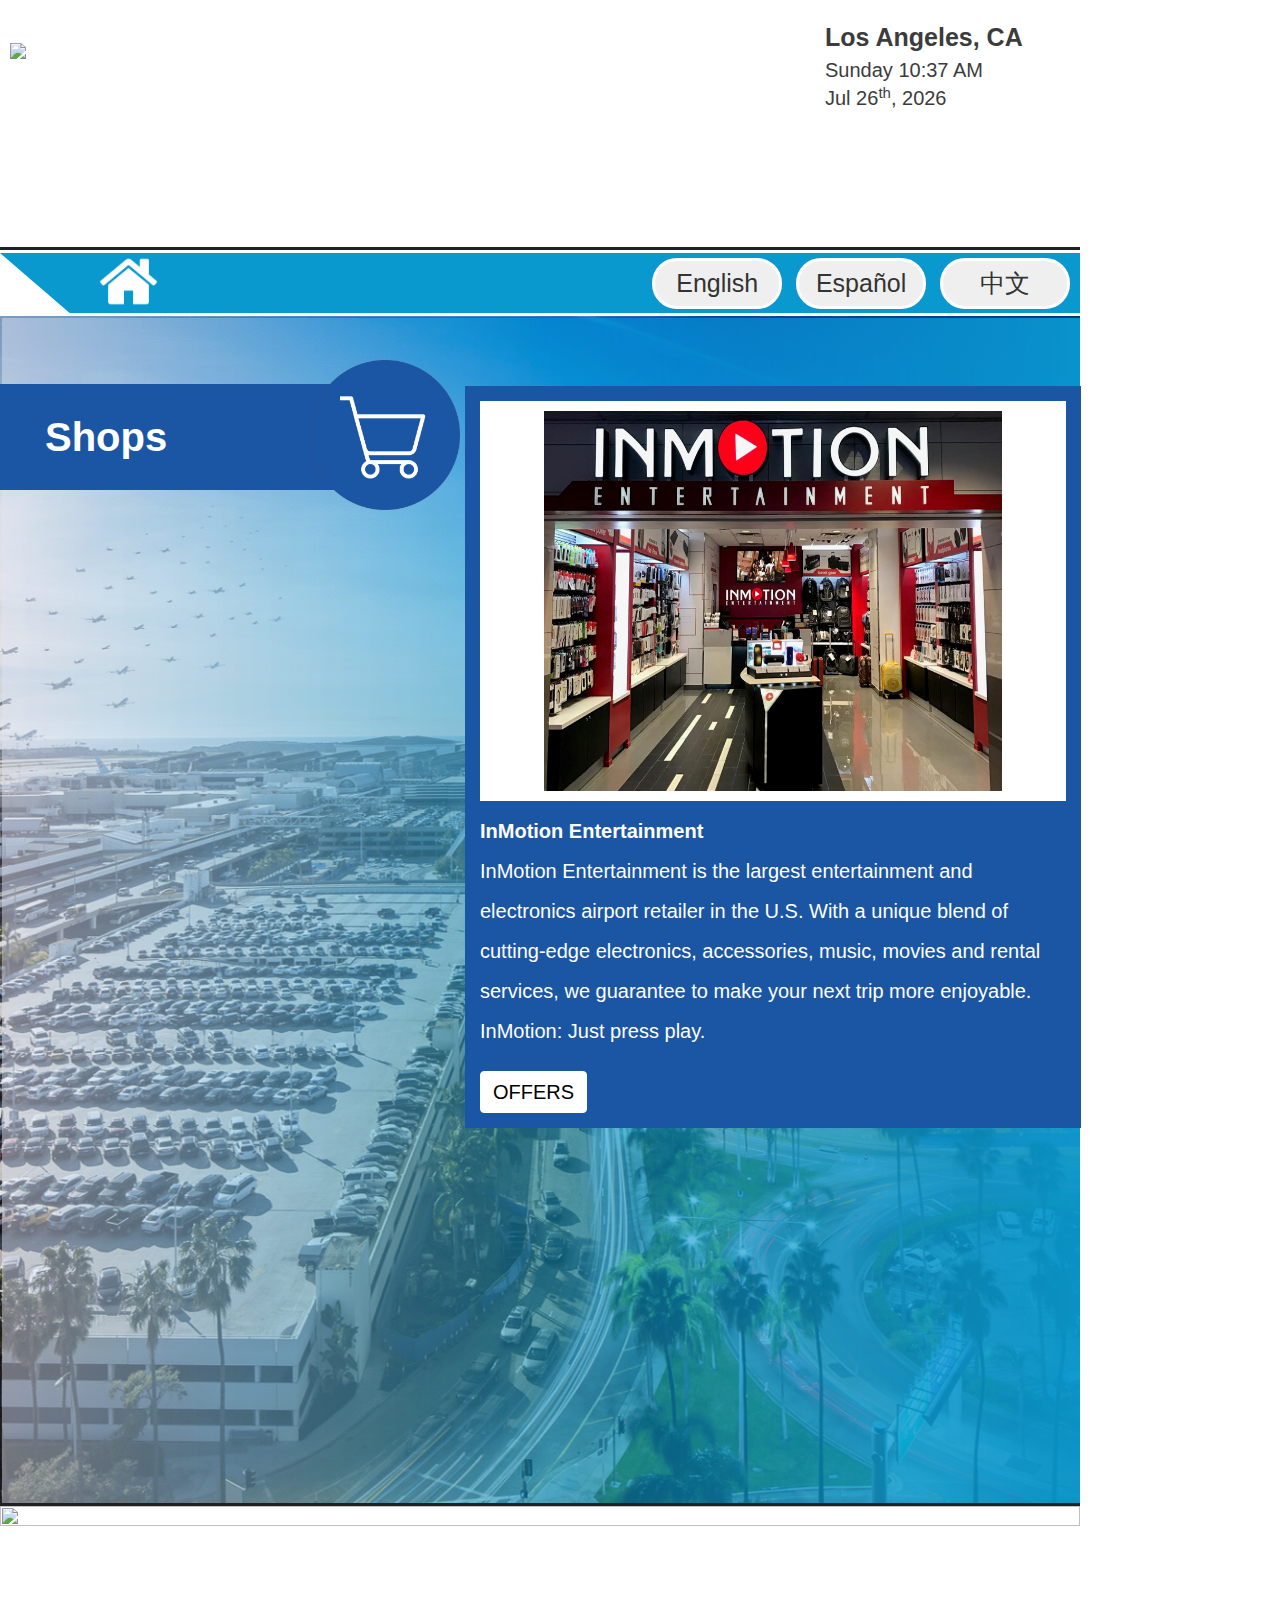
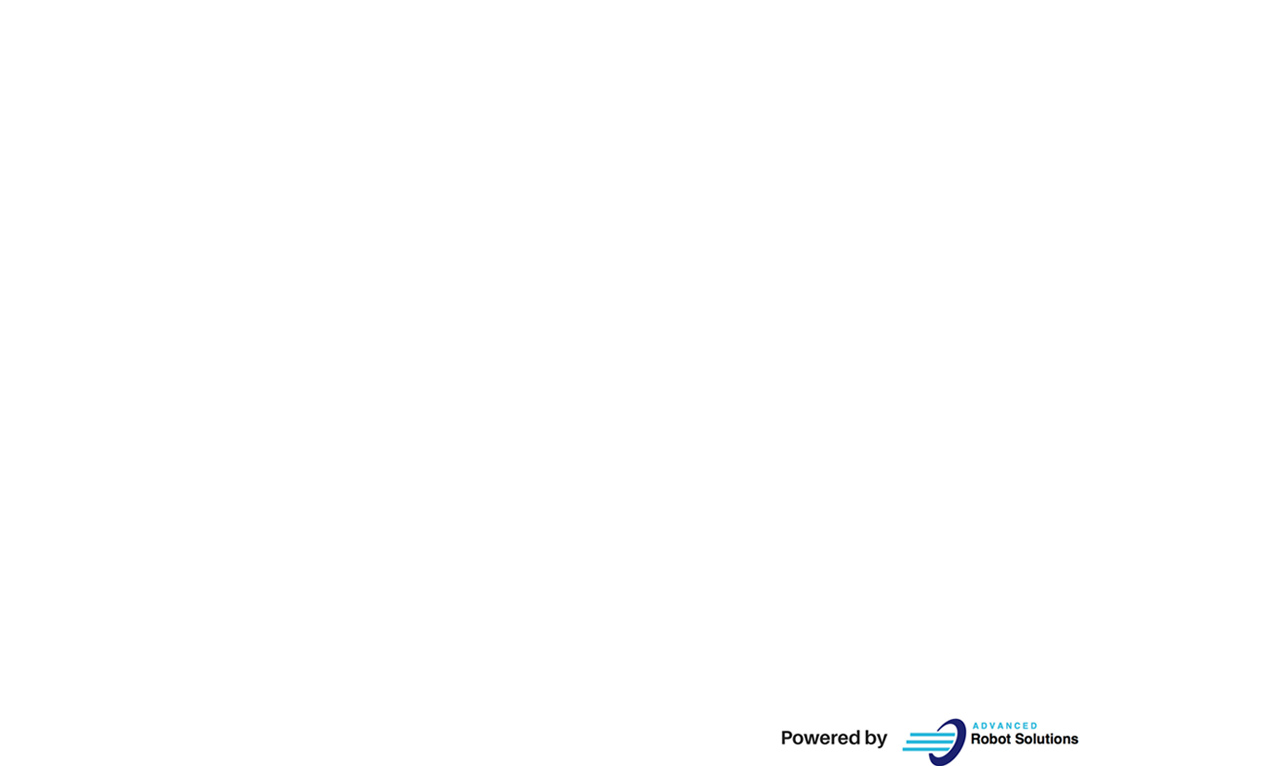
==== Contents/Shopping/index.html @ 83880774 "Master App" ====
<!DOCTYPE html>
<html>
<head>
    <meta content="text/html" charset="utf-8" />
    <meta http-equiv="X-UA-Compatible" content="IE=10" />

    <script language="JavaScript" type="text/javascript" src="../../Scripts/BaseCommand.js"></script>
    <script language="JavaScript" type="text/javascript" src="../../Scripts/BaseEvent.js"></script>
    <script language="JavaScript" type="text/javascript" src="../../Scripts/LogConsole.js"></script>
    <script language="JavaScript" type="text/javascript" src="../../Scripts/Language.js"></script>
    <script language="JavaScript" type="text/javascript" src="../../Scripts/custom.js"></script>

    <script src="../../Scripts/jquery-3.3.1.min.js"></script>
    <script language="JavaScript" type="text/javascript" src="../../maincontents.js"></script>
    <script src="../../boots/js/bootstrap.min.js"></script> 


    
    <link href="../../css/Main.css" rel="stylesheet" type="text/css" />
    
<link rel="stylesheet" href="../../boots/css/bootstrap.min.css">
<link href="css/shop.css" rel="stylesheet" type="text/css" />
</head>


<body >

<header>
    <div class="logo">
        <img onclick="FC_ContentsCall('Home')" src="../../assets/logo.jpg">
    </div>

    <span class="col-sm-3 date-time" style="text-align: left; color: #3c3c3c">
        <div id= 'appcity'>Los Angeles, CA</div>
          <div id="content_air">San Antonio, TX</div>
          <div id="content_date" ></div>
          <span id="condition"></span>
        <div>
            <img id ="image-zoom" style="width: 50px" src="">
             <span id="temp" ></span>
        </div>
    </span>

</header>

<nav>
    <div class="left-arrow"></div>
    <img class="home" src="../../assets/icons/home.png" alt="home" onclick="FC_ContentsCall('Home')">
    <div class="nav-language">
        <button onclick="LanguageChange('english');" id="btn_english" class="btn-english">English</button>
        <button onclick="LanguageChange('spanish');" id="btn_spanish" class="btn-spanish">Español</button>
        <button onclick="LanguageChange('chinese');" id="btn_chinese" class="btn-chinese">中文</button>
    </div>
</nav>


<section class="main-content">
   <div class="bmg">       
          
            
            <div class="wrap" >
               <div class="col-sm-5">
                  <div class="part1" style="">
                    <div id="leftmenu" >

                      <h3 id="restau">Shops</h3>
                        <img class="eat-icon" src="images/shop-icon.png">
                        
                                            
                       <ul id="dynamic-list" class = "listul"></ul>

                    </div>
                  </div>
                </div>

               <div class="col-sm-6">
                  <div class="part2" id="content">
                      <div class="restau-image">
                        <img id="icon" src="images/2.png" class="icon">
                      </div>
                      <div class="bdy">
                      <div id ="desc">
                         <p id="HotelName" style="font-weight: bold"> InMotion Entertainment</p>
                        <!--<div id="location"> </div>-->
                         <p id="HotelDesc">InMotion Entertainment is the largest entertainment and electronics airport retailer in the U.S. With a unique blend of cutting-edge electronics, accessories, music, movies and rental services, we guarantee to make your next trip more enjoyable. InMotion: Just press play.</p>
                      </div>
                        
                       

                        <button type="button" id="mapBtn" class="btn btn-offer" dir="images/offers/Brookstone/Brookstone-1.png">OFFERS</button>
                      </div>

                  </div>
               </div>
              </div>
      </div>

</section>


<footer>
   
    <div id="myCarousel" class="carousel slide carousel-fade" data-ride="carousel">
    <!-- Indicators -->
        <ol class="carousel-indicators">
          <li data-target="#myCarousel" data-slide-to="0" class="active"></li>
          <!--<li data-target="#myCarousel" data-slide-to="1"></li>-->
          <!--<li data-target="#myCarousel" data-slide-to="2"></li>-->
          <!--<li data-target="#myCarousel" data-slide-to="3"></li>-->
          <!--<li data-target="#myCarousel" data-slide-to="4"></li>-->
          <!--<li data-target="#myCarousel" data-slide-to="5"></li> -->
        </ol>

        <!-- Wrapper for slides -->
        <div class="carousel-inner " id="slide" role="listbox">

          <div class="item active">
            <img class="fixed-height" src="../../assets/slide.png" width="460" height="345">
            <div class="carousel-caption">
              <h3></h3>
              <p></p>
            </div>
          </div>

          <!--<div class="item">-->
            <!--<img class="fixed-height rotate" src="../../assets/slide1.png" width="460" height="345">-->
            <!--<div class="carousel-caption">-->
              <!--<h3></h3>-->
              <!--<p></p>-->
            <!--</div>-->
          <!--</div>-->
           <!--<div class="item">-->
            <!--<img class="fixed-height rotate" src="../../assets/slide1.png" width="460" height="345">-->
            <!--<div class="carousel-caption">-->
              <!--<h3></h3>-->
              <!--<p></p>-->
            <!--</div>-->
          <!--</div> -->
           <!--<div class="item">-->
            <!--<img class="fixed-height rotate" src="../../assets/slide1.png" width="460" height="345">-->
            <!--<div class="carousel-caption">-->
              <!--<h3></h3>-->
              <!--<p></p>-->
            <!--</div>-->
          <!--</div> -->
           <!--<div class="item">-->
            <!--<img class="fixed-height rotate" src="../../assets/slide1.png" width="460" height="345">-->
            <!--<div class="carousel-caption">-->
              <!--<h3></h3>-->
              <!--<p></p>-->
            <!--</div>-->
          <!--</div>        -->
       

        </div>   
    </div>
    <img src="../../assets/bottom-line.png" onclick="ShowPopupARS('images/contact.png')">
</footer>
<div id="dialog-overlay"></div>
      <div id="dialog-box">
        
      </div>

</body>
<script type="application/javascript">
    if(readCookie("CurrentLanguage") === "English")
    {
        LanguageChange('english');
    }
    else if(readCookie("CurrentLanguage") === "Spanish")
    {
        LanguageChange('spanish');
    }
    else if(readCookie("CurrentLanguage") === "Chinese")
    {
        LanguageChange('chinese');
    }
</script>

<script language="JavaScript" type="text/javascript" src="js/shop.js"></script>
<script language="JavaScript" type="text/javascript" src="../Common/Scripts/common-inner.js"></script>
<script language="javascript" type="text/javascript">
    window.history.forward();
</script>

</html>
---- css/Main.css ----
@charset "utf-8";
/* CSS Document */

@import url('https://fonts.googleapis.com/css?family=Orbitron');
@import url('https://fonts.googleapis.com/css?family=Source+Sans+Pro');

a{
	color: white;
}

body{
	padding: 0;
	margin: 0;
	background-repeat: no-repeat;
	width: 1080px;
	height: 1920px;
	//overflow: hidden;
	font-family: 'Source Sans Pro', sans-serif;
	color: #ffffff;
}

header
{
	height: 13%;
	background-color: #ffffff;
	border-bottom: solid;
	border-bottom-color: #212121;
}

header .logo {
	text-align: center;
	float: left;
	padding: 40px 0 0 10px;
}

header .logo img {
	width: 400px;
}


nav {
	margin: 3px 0 3px 0;
	height: 60px;
	background-color: #0A99CF;
}

nav .left-arrow {
	background-image: url("../assets/nav-white-triangle.png");
	width: 70px;
	height: 60px;
	float: left;
}

nav .nav-language {
	float: right;
	text-align: center;
}

nav .nav-language button {
	border-radius: 25px;
	font-size: 25px;
	border: solid #ffffff;
	width: 130px;
	margin: 5px 10px 2px 0;
	padding: 5px;
}



.main-content {
	background-image: url("../assets/back.png");
	background-repeat: no-repeat;
	background-size: cover;
	height: 62%;
	border-bottom: solid;
	border-bottom-color: #212121;
}



.main-content .gif-bar {
	float: right;
}

.main-content .gif-bar img {
	height: 1186px;
}

.main-content .main-menu-matrix {
	width: 100%;
	text-align: center;
	position: absolute;
	padding-top: 80px;
}

.main-menu-matrix table {
	padding-top: 150px;
//padding-bottom: 200px;
	width: 100%;
}

.main-menu-matrix table button {
	margin-bottom: 130px;
	background-color: #1B56A4;
	width: 250px;
	height: 250px;
	border: none;
	box-shadow: 0 4px 8px 0 rgba(0, 0, 0, 0.2), 0 6px 20px 0 rgba(0, 0, 0, 0.19);
	color: #ffffff;
	font-size: 30px;
}

.main-menu-matrix table button img {
	width: 140px;
}


footer {
	height: 20%;
	width: 100%;
}

footer img {
	width: 100%;
}


.fade {
	-webkit-animation-name: fade;
	-webkit-animation-duration: 1.5s;
	animation-name: fade;
	animation-duration: 1.5s;
}

@-webkit-keyframes fade {
	from {opacity: .4}
	to {opacity: 1}
}

@keyframes fade {
	from {opacity: .4}
	to {opacity: 1}
}
.slideshow-container {
max-width: 1000px;
	height: 100%;
	position: relative;
	margin: auto;
}

.date-time{
	float: right !important;margin-top: 20px;float: right;text-align: center;font-size: 30px;color: black;
}

a.button {
	/* styles for button */
	margin:10px auto 0 auto;
	text-align:center;
	display: block;
	width:100px;
	padding:  10px ;
	color: #fff;
	text-decoration: none;
	font-weight: bold;
	line-height: 1;
	font-size: 30px;

	/* button color */
	background-color: #b92c28;

	/* css3 implementation :) */
	/* rounded corner */
	-moz-border-radius: 5px;
	-webkit-border-radius: 5px;

	/* drop shadow */
	-moz-box-shadow: 0 1px 3px rgba(0,0,0,0.5);
	-webkit-box-shadow: 0 1px 3px rgba(0,0,0,0.5);

	/* text shaow */
	text-shadow: 0 -1px 1px rgba(0,0,0,0.25);
	border-bottom: 1px solid rgba(0,0,0,0.25);
	position: relative;
	cursor: pointer;

}


#dialog-box .dialog-content p {
	font-weight:700; margin:0;
}

#dialog-box .dialog-content ul {
	margin:10px 0 10px 20px;
	padding:0;
	height:50px;
}

#dialog-box .dialog-content {
	/* style the content */
	max-height: 1200px;
	overflow: hidden;
	text-align:left;
	padding:10px;
	margin:13px;
	color:#666;
	font-family:arial;
	font-size:11px;
}

#dialog-overlay {

	/* set it to fill the whil screen */
	width:100%;
	height:100%;

	/* transparency for different browsers */
	filter:alpha(opacity=50);
	-moz-opacity:0.5;
	-khtml-opacity: 0.5;
	opacity: 0.5;
	background:#000;

	/* make sure it appear behind the dialog box but above everything else */
	position:absolute;
	top:0; left:0;
	z-index:3000;

	/* hide it by default */
	display:none;
}

#dialog-box {

	/* css3 drop shadow */
	-webkit-box-shadow: 0px 0px 10px rgba(0, 0, 0, 0.5);
	-moz-box-shadow: 0px 0px 10px rgba(0, 0, 0, 0.5);

	/* css3 border radius */
	-moz-border-radius: 5px;
	-webkit-border-radius: 5px;

	background:#eee;
	/* styling of the dialog box, i have a fixed dimension for this demo */
	width:850px;


	/* make sure it has the highest z-index */
	position:absolute;
	top: 20% !important;
	z-index:5000;

	/* hide it by default */
	display:none;
}

#appcity{
	font-weight: bold;
	 font-size: 25px;
}
#content_air,#content_date,#condition{
	font-size: 20px;
}
#temp{
	font-size: 25px;
	 font-weight: bold;
}
---- Contents/Shopping/css/shop.css ----
.bmg{background-image: none;height: 1158px;}

.home{
    float: left;
    height: 57px;
    padding-left: 30px;

}
  .img-home {position: absolute;top: -60px;z-index: 99;height: 62px; cursor: pointer; cursor: hand;}
  .wrap{padding-top: 90px;}
  .part1{ height: 660px;margin-top: -22px;margin-left: -15px;}
  .part2{
         background-color: #1B56A4 ;
      height: auto;
      width: 616px;
      margin-top: -20px;
      padding: 15px;
    }

    ul{
      list-style-type: none;
    }
    ul.list1{
         padding-top: 2px;
        line-height: 64px;
        font-size: 30px;
        /*text-align: center;*/
        margin-left: -60px;
        font-weight: 500;
        font-family: inherit;
    }
    ul.listul li:after {
        content: "";
        display: block;
        height: 1px;
        width: 100%;
        margin: 0px;
       
    }

    a,a:hover { text-decoration : none; color : #000; }
    #leftmenu h3 {
        margin:0;
        //font-family: OpenSans-Regular;
        font-size: 40px;
        font-weight: 600;
        padding:30px 45px;
        border-top:1px solid #1B56A4 ;
        border-bottom:1px solid #1B56A4 ;
        cursor:pointer;
        background-color:#1B56A4   ;
        color:#ffffff;
        text-align:left;
    }
   
    #leftmenu h5 {
        margin:0;
        font-family:OpenSans-Regular;
        font-weight: 500;
        padding:30px 80px;
        border-top:1px solid #153F65;
        border-bottom:1px solid #236b8e;
        cursor:pointer;
        background-color:#153F65;
        color:#ffffff;
        text-align:left;
    }
    
    #leftmenu > ul {
        margin:0;
        padding:0;
    }
    #leftmenu > ul li {
        padding-left:0px;
        list-style-type:none;
    }
    #leftmenu > ul li  {
    color:black;
    font-weight: bolder;
    font-size: 27px;
    text-decoration: none;
    padding: 10px 0 10px 30px;
    line-height: 30px;

    }
    #leftmenu > ul li a:hover {
        text-decoration:underline;
    }
    #leftmenu .current {
        color:#006699;
        text-decoration:underline;
    }
 
    .h5, h5 {
        font-size: 21px;
    }
    .bdy{
        margin-top: 10px;
        line-height: 40px;
        color: black;
        font-size: 20px;

    }
    #title{
         font-size: 30px;
    margin-top: 20px;
    font-weight: 100;
    padding-left: 55px;
    font-family: OpenSans-Regular;
   
    }
#HotelName{

  font:bold;
    color: #ffffff;
}

#HotelDesc{

    color: #ffffff;
}

.btn-offer{
  margin-top: 20px;
  font-size: 20px;

}

    #btn, #mapBtn{background-color: white;border-color: white;}

    .restau-image{
        background-color: white;
        padding: 10px;
        text-align: center;
         height: 400px;
    }
    .icon{
      
        width: 550px;
      height: 380px;
    }
  #dialog-overlay {

  /* set it to fill the whil screen */
  width:100%; 
  height:100%;
  
  /* transparency for different browsers */
  filter:alpha(opacity=50); 
  -moz-opacity:0.5; 
  -khtml-opacity: 0.5; 
  opacity: 0.5; 
  background:#000; 

  /* make sure it appear behind the dialog box but above everything else */
  position:absolute; 
  top:0; left:0; 
  z-index:3000; 

  /* hide it by default */
  display:none;
}

#dialog-box {
  
  /* css3 drop shadow */
  -webkit-box-shadow: 0px 0px 10px rgba(0, 0, 0, 0.5);
  -moz-box-shadow: 0px 0px 10px rgba(0, 0, 0, 0.5);
  
  /* css3 border radius */
  -moz-border-radius: 5px;
    -webkit-border-radius: 5px;
  
  background:#eee;
  /* styling of the dialog box, i have a fixed dimension for this demo */ 
  width:850px; 
  
  
  /* make sure it has the highest z-index */
  position:absolute; 
  top: 20% !important;
  z-index:5000; 

  /* hide it by default */
  display:none;
}

#dialog-box .dialog-content {
  /* style the content */
  max-height: 1200px;
  overflow: hidden;
  text-align:left; 
  padding:10px; 
  margin:13px;
  color:#666; 
  font-family:arial;
  font-size:11px; 
}

a.button {
    /* styles for button */
    margin:10px auto 0 auto;
    text-align:center;
    display: block;
    width:100px;
    padding:  10px ;
    color: #fff;
    text-decoration: none;
    font-weight: bold;
    line-height: 1;
    font-size: 30px;

    /* button color */
    background-color: #b92c28;

    /* css3 implementation :) */
    /* rounded corner */
    -moz-border-radius: 5px;
    -webkit-border-radius: 5px;

    /* drop shadow */
    -moz-box-shadow: 0 1px 3px rgba(0,0,0,0.5);
    -webkit-box-shadow: 0 1px 3px rgba(0,0,0,0.5);

    /* text shaow */
    text-shadow: 0 -1px 1px rgba(0,0,0,0.25);
    border-bottom: 1px solid rgba(0,0,0,0.25);
    position: relative;
    cursor: pointer;

}

a.button:hover {
  /*background-color: #c33100;  */
}

/* extra styling */
#dialog-box .dialog-content p {
  font-weight:700; margin:0;
}

#dialog-box .dialog-content ul {
  margin:10px 0 10px 20px; 
  padding:0; 
  height:50px;
}
.eat-icon{
  position: absolute;
    top: -46px;
    z-index: 1;
    width: 150px;
    right: -10px;
}
li.odd{background-color:#70CFFF;}
li.even{background-color: #C4EBFF;}
#change-us{color: rgb(255, 255, 255);background: #008a97;padding: 0px 10px;border-radius: 5px;}

p{

  margin: 0 0 0;
}
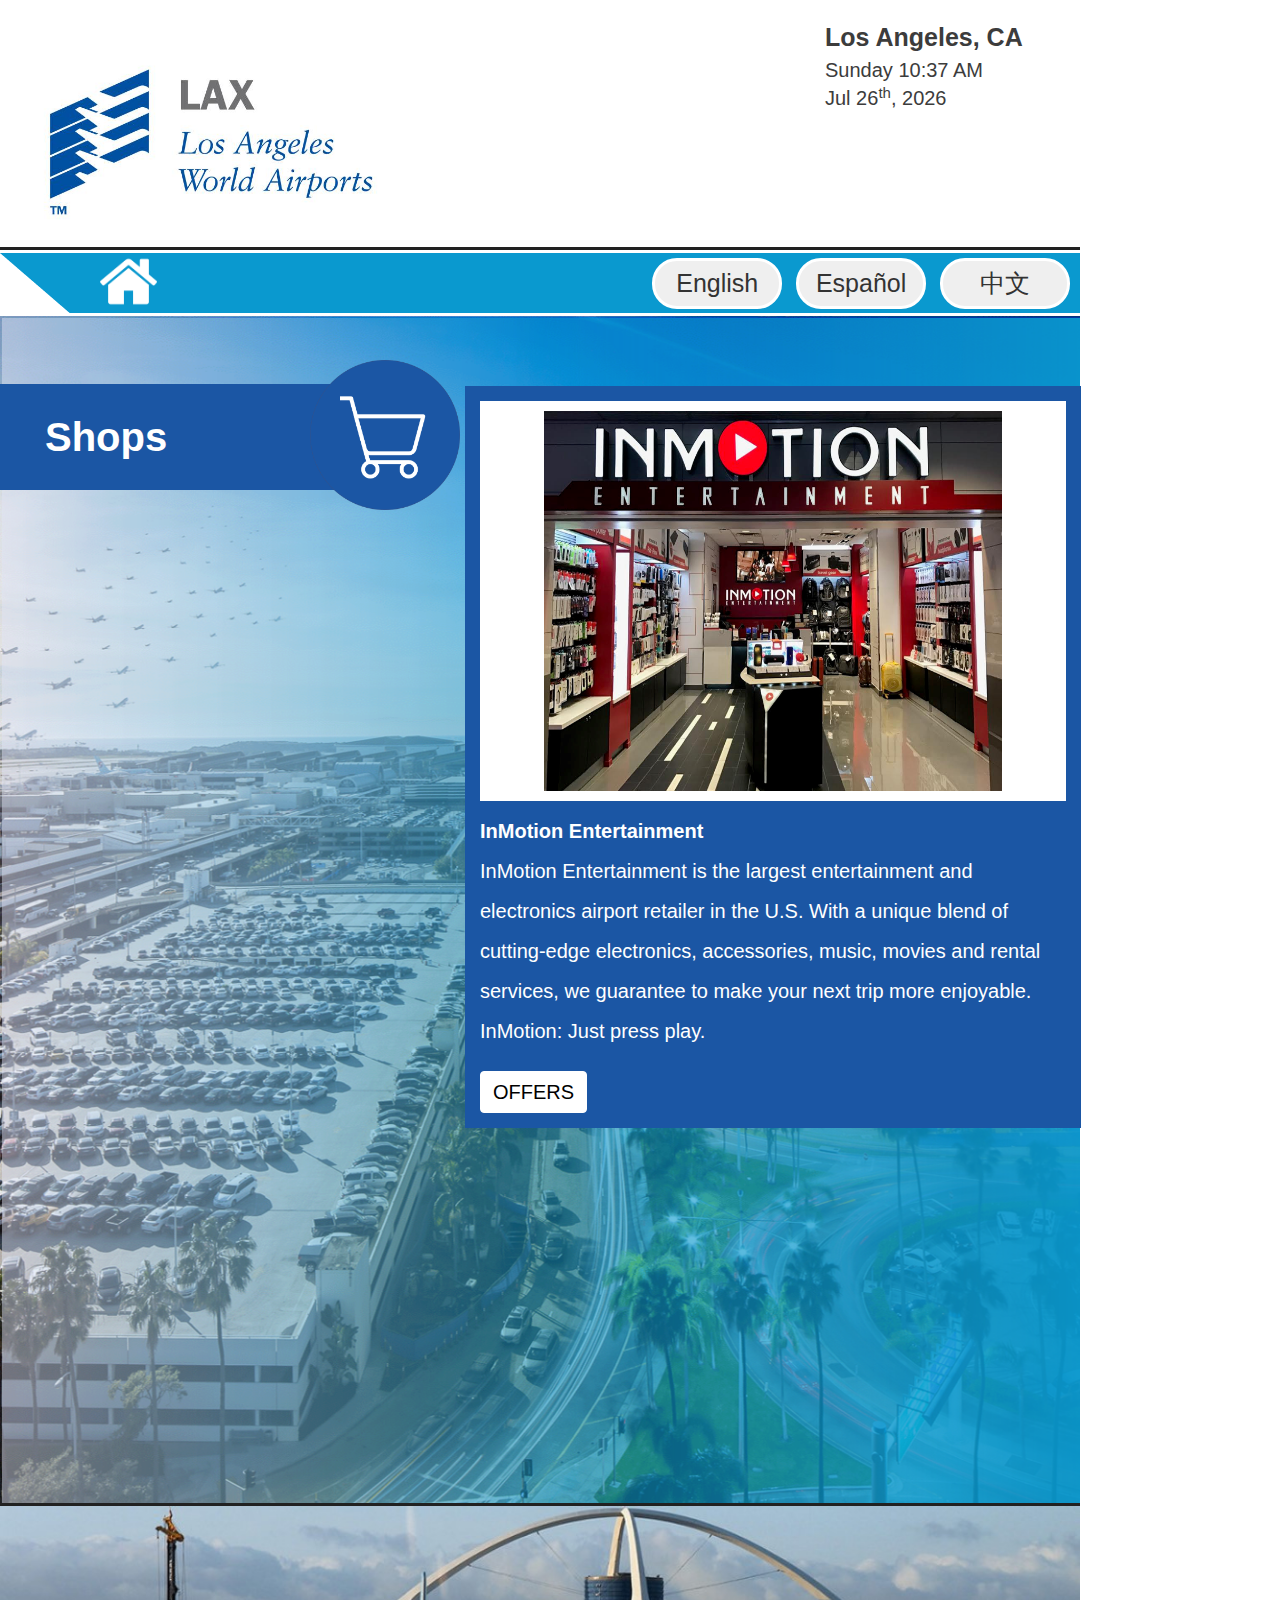
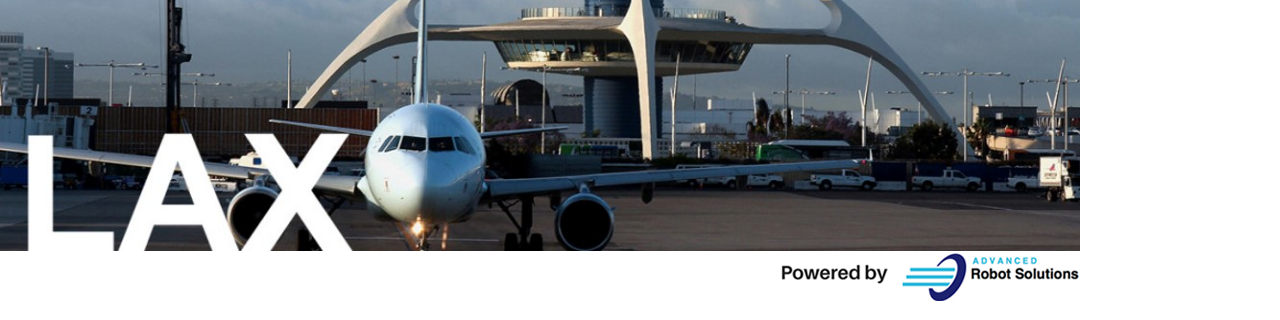
==== commit 9e95701c: "shop header footer" ====
--- a/Contents/Shopping/index.html
+++ b/Contents/Shopping/index.html
@@ -99,62 +99,17 @@
 
 
 <footer>
-   
-    <div id="myCarousel" class="carousel slide carousel-fade" data-ride="carousel">
-    <!-- Indicators -->
-        <ol class="carousel-indicators">
-          <li data-target="#myCarousel" data-slide-to="0" class="active"></li>
-          <!--<li data-target="#myCarousel" data-slide-to="1"></li>-->
-          <!--<li data-target="#myCarousel" data-slide-to="2"></li>-->
-          <!--<li data-target="#myCarousel" data-slide-to="3"></li>-->
-          <!--<li data-target="#myCarousel" data-slide-to="4"></li>-->
-          <!--<li data-target="#myCarousel" data-slide-to="5"></li> -->
-        </ol>
 
-        <!-- Wrapper for slides -->
-        <div class="carousel-inner " id="slide" role="listbox">
-
-          <div class="item active">
-            <img class="fixed-height" src="../../assets/slide.png" width="460" height="345">
+        <div class="item active">
+            <img class="fixed-height" src="../../assets/footer.jpg" width="460" height="345">
             <div class="carousel-caption">
               <h3></h3>
               <p></p>
             </div>
           </div>
-
-          <!--<div class="item">-->
-            <!--<img class="fixed-height rotate" src="../../assets/slide1.png" width="460" height="345">-->
-            <!--<div class="carousel-caption">-->
-              <!--<h3></h3>-->
-              <!--<p></p>-->
-            <!--</div>-->
-          <!--</div>-->
-           <!--<div class="item">-->
-            <!--<img class="fixed-height rotate" src="../../assets/slide1.png" width="460" height="345">-->
-            <!--<div class="carousel-caption">-->
-              <!--<h3></h3>-->
-              <!--<p></p>-->
-            <!--</div>-->
-          <!--</div> -->
-           <!--<div class="item">-->
-            <!--<img class="fixed-height rotate" src="../../assets/slide1.png" width="460" height="345">-->
-            <!--<div class="carousel-caption">-->
-              <!--<h3></h3>-->
-              <!--<p></p>-->
-            <!--</div>-->
-          <!--</div> -->
-           <!--<div class="item">-->
-            <!--<img class="fixed-height rotate" src="../../assets/slide1.png" width="460" height="345">-->
-            <!--<div class="carousel-caption">-->
-              <!--<h3></h3>-->
-              <!--<p></p>-->
-            <!--</div>-->
-          <!--</div>        -->
-       
-
-        </div>   
-    </div>
-    <img src="../../assets/bottom-line.png" onclick="ShowPopupARS('images/contact.png')">
+          <img src="../../assets/bottom-line.png" onclick="ShowPopup()">
+  
+    
 </footer>
 <div id="dialog-overlay"></div>
       <div id="dialog-box">
